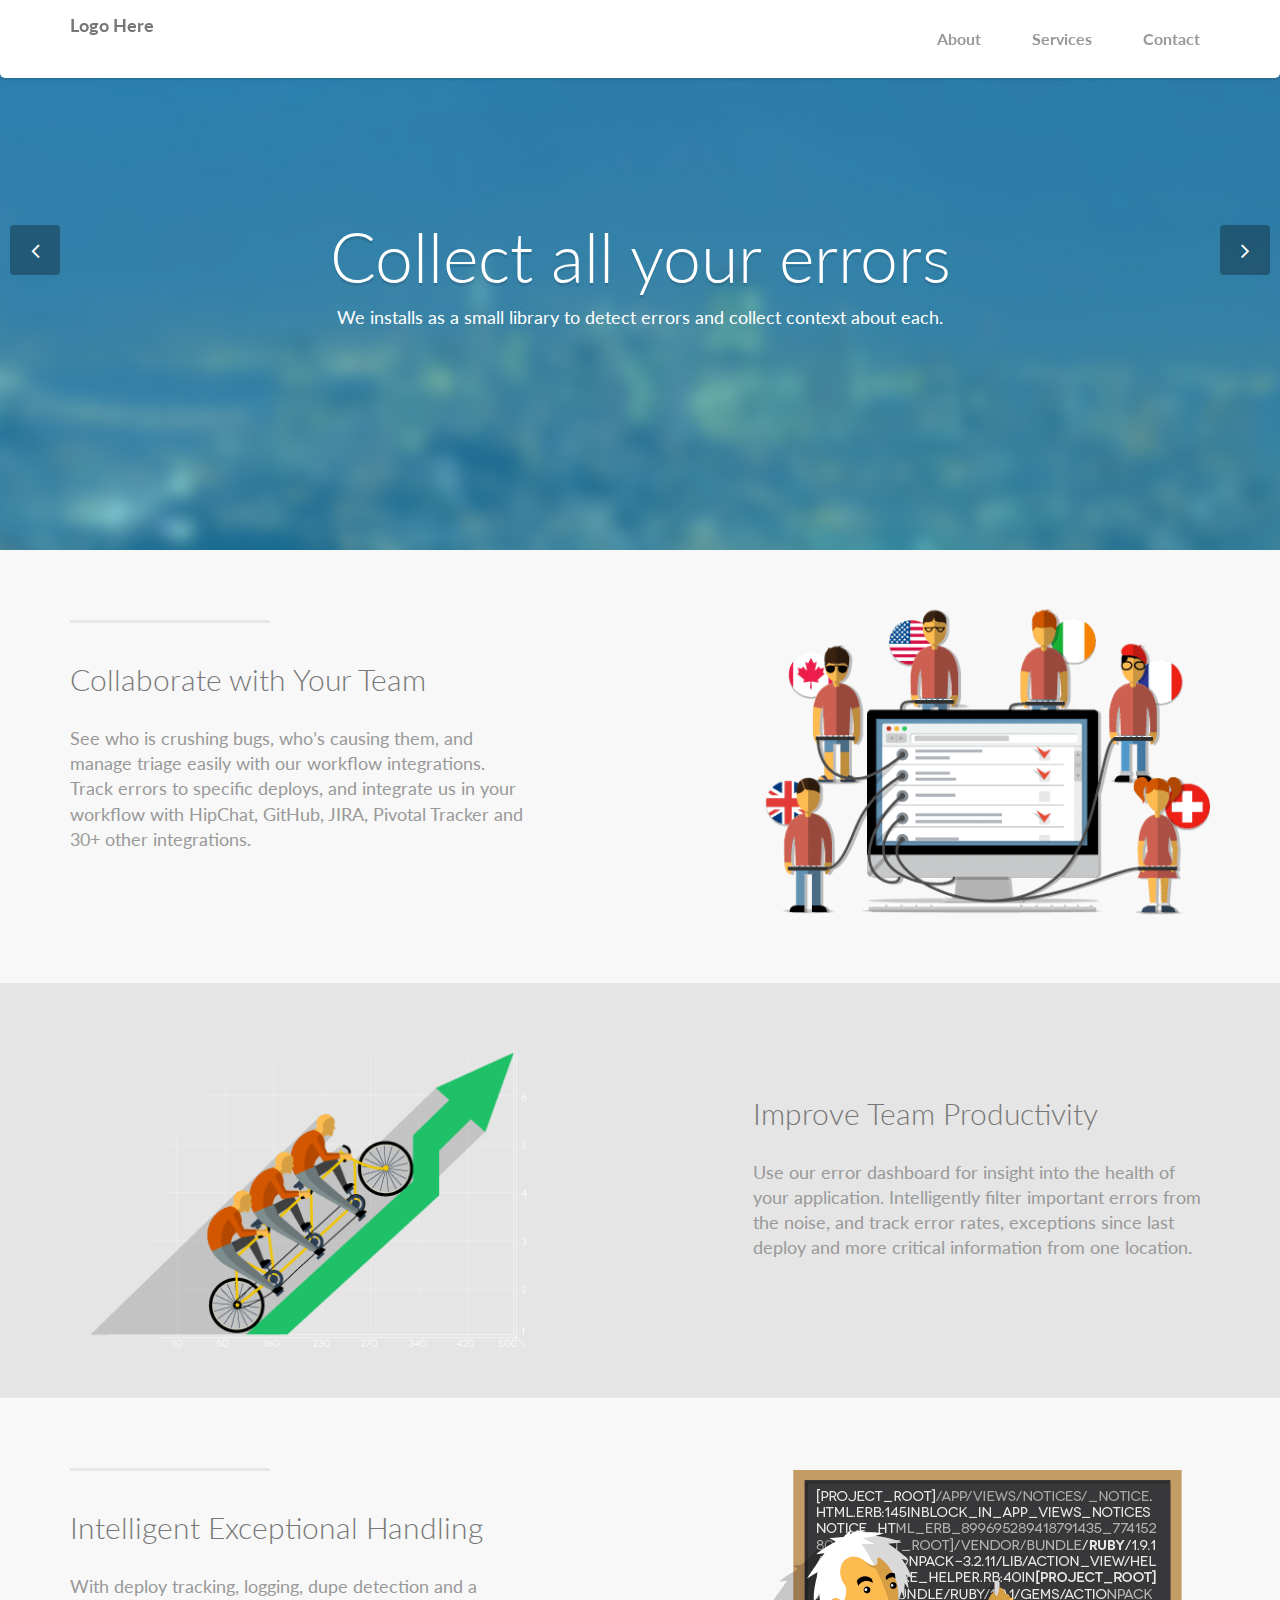
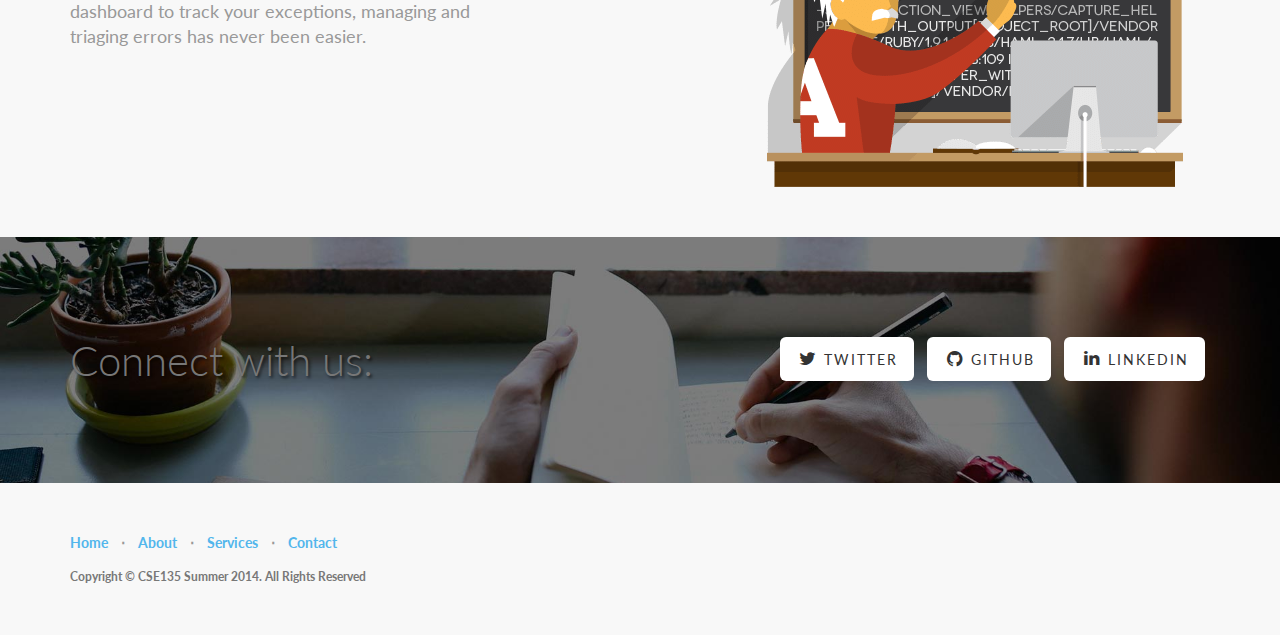
==== index.html @ 268eb530 "a" ====
<!DOCTYPE html>
<html lang="en">

<head>
    <meta charset="utf-8">
    <title>error collector</title>

    <!-- Bootstrap Core CSS -->
    <link href="css/bootstrap.min.css" rel="stylesheet">

    <!-- Custom CSS -->
    <link href="css/landing-page.css" rel="stylesheet">
    <link href="css/font-awesome.min.css" rel="stylesheet">
    <link href="css/prettyPhoto.css" rel="stylesheet">
    <link href="css/main.css" rel="stylesheet">

    <!-- Custom Fonts -->
    <link href="font-awesome-4.1.0/css/font-awesome.min.css" rel="stylesheet" type="text/css">
    <link href="http://fonts.googleapis.com/css?family=Lato:300,400,700,300italic,400italic,700italic" rel="stylesheet" type="text/css">
</head>

<body>

    <!-- Navigation -->
    <nav class="navbar navbar-default navbar-fixed-top" role="navigation">
        <div class="container">
            <!-- Brand and toggle get grouped for better mobile display -->
            <div class="navbar-header">
                <button type="button" class="navbar-toggle" data-toggle="collapse" data-target="#bs-example-navbar-collapse-1">
                    <span class="sr-only">Toggle navigation</span>
                    <span class="icon-bar"></span>
                    <span class="icon-bar"></span>
                    <span class="icon-bar"></span>
                </button>
                <a class="navbar-brand" href="#">Logo Here</a>
            </div>
            <!-- Collect the nav links, forms, and other content for toggling -->
            <div class="collapse navbar-collapse" id="bs-example-navbar-collapse-1">
                <ul class="nav navbar-nav navbar-right">
                    <li>
                        <a href="#">About</a>
                    </li>
                    <li>
                        <a href="#">Services</a>
                    </li>
                    <li>
                        <a href="#">Contact</a>
                    </li>
                </ul>
            </div>
            <!-- /.navbar-collapse -->
        </div>
        <!-- /.container -->
    </nav>

    <!-- Header -->
    <section id="main-slider" class="carousel" style="background: url(img/slider-bg.jpg)">
        <div class="carousel-inner">
            <div class="item active">
                <div class="container">
                    <div class="carousel-content">
                        <h1>Collect all your errors</h1>
                        <p class="lead">We installs as a small library to detect errors and collect context about each.</p>
                    </div>
                </div>
            </div><!--/.item-->
            <div class="item">
                <div class="container">
                    <div class="carousel-content">
                        <h1>Surface the top issues</h1>
                        <p class="lead">Get alerts only when they matter. See everything in one place on the dashboard.</p>
                    </div>
                </div>
            </div><!--/.item-->
            <div class="item">
                <div class="container">
                    <div class="carousel-content">
                        <h1>Find, fix, and resolve</h1>
                        <p class="lead">Use our forensics tools to understand, reproduce, and fix. Get notified if it happens again.</p>
                    </div>
                </div>
            </div><!--/.item-->
        </div><!--/.carousel-inner-->
        <a class="prev" href="#main-slider" data-slide="prev"><i class="icon-angle-left"></i></a>
        <a class="next" href="#main-slider" data-slide="next"><i class="icon-angle-right"></i></a>
    </section><!--/#main-slider-->

    <!-- Page Content -->

    <div class="content-section-a">

        <div class="container">

            <div class="row">
                <div class="col-lg-5 col-sm-6">
                    <hr class="section-heading-spacer">
                    <div class="clearfix"></div>
                    <h2 class="section-heading">Collaborate with Your Team</h2>
                    <p class="lead">See who is crushing bugs, who’s causing them, and manage triage easily with our workflow integrations. Track errors to specific deploys, and integrate us in your workflow with HipChat, GitHub, JIRA, Pivotal Tracker and 30+ other integrations.</p>
                </div>
                <div class="col-lg-5 col-lg-offset-2 col-sm-6">
                    <img class="img-responsive" src="img/connected-people-9387eb76d995370b8127bc2f7aa08e6f.png" alt="error collector">
                </div>
            </div>

        </div>
        <!-- /.container -->

    </div>
    <!-- /.content-section-a -->

    <div class="content-section-b">

        <div class="container">

            <div class="row">
                <div class="col-lg-5 col-lg-offset-1 col-sm-push-6  col-sm-6">
                    <hr class="section-heading-spacer">
                    <div class="clearfix"></div>
                    <h2 class="section-heading">Improve Team Productivity</h2>
                    <p class="lead">Use our error dashboard for insight into the health of your application. Intelligently filter important errors from the noise, and track error rates, exceptions since last deploy and more critical information from one location.</p>
                </div>
                <div class="col-lg-5 col-sm-pull-6  col-sm-6">
                    <img class="img-responsive" src="img/bike-up-7c6c539a238411a8eb882468b12aac49 3.png" alt="Surface issues">
                </div>
            </div>

        </div>
        <!-- /.container -->

    </div>
    <!-- /.content-section-b -->

    <div class="content-section-a">

        <div class="container">

            <div class="row">
                <div class="col-lg-5 col-sm-6">
                    <hr class="section-heading-spacer">
                    <div class="clearfix"></div>
                    <h2 class="section-heading">Intelligent Exceptional Handling</h2>
                    <p class="lead">With deploy tracking, logging, dupe detection and a dashboard to track your exceptions, managing and triaging errors has never been easier.</p>
                </div>
                <div class="col-lg-5 col-lg-offset-2 col-sm-6">
                    <img class="img-responsive" src="img/einstein-ed625c6b5b2e2f66c95aef228a678f18.png" alt="">
                </div>
            </div>

        </div>
        <!-- /.container -->

    </div>
    <!-- /.content-section-a -->

    <div class="banner">

        <div class="container">

            <div class="row">
                <div class="col-lg-6">
                    <h2>Connect with us:</h2>
                </div>
                <div class="col-lg-6">
                    <ul class="list-inline banner-social-buttons">
                        <li>
                            <a href="#" class="btn btn-default btn-lg"><i class="fa fa-twitter fa-fw"></i> <span class="network-name">Twitter</span></a>
                        </li>
                        <li>
                            <a href="#" class="btn btn-default btn-lg"><i class="fa fa-github fa-fw"></i> <span class="network-name">Github</span></a>
                        </li>
                        <li>
                            <a href="#" class="btn btn-default btn-lg"><i class="fa fa-linkedin fa-fw"></i> <span class="network-name">Linkedin</span></a>
                        </li>
                    </ul>
                </div>
            </div>

        </div>
        <!-- /.container -->

    </div>
    <!-- /.banner -->

    <!-- Footer -->
    <footer>
        <div class="container">
            <div class="row">
                <div class="col-lg-12">
                    <ul class="list-inline">
                        <li>
                            <a href="#home">Home</a>
                        </li>
                        <li class="footer-menu-divider">&sdot;</li>
                        <li>
                            <a href="#about">About</a>
                        </li>
                        <li class="footer-menu-divider">&sdot;</li>
                        <li>
                            <a href="#services">Services</a>
                        </li>
                        <li class="footer-menu-divider">&sdot;</li>
                        <li>
                            <a href="#contact">Contact</a>
                        </li>
                    </ul>
                    <p class="copyright text-muted small">Copyright &copy; CSE135 Summer 2014. All Rights Reserved</p>
                </div>
            </div>
        </div>
    </footer>

    <!-- jQuery Version 1.11.0 -->
    <script src="js/jquery-1.11.0.js"></script>

    <!-- Bootstrap Core JavaScript -->
    <script src="js/bootstrap.min.js"></script>

</body>

</html>
---- css/landing-page.css ----
/*!
 * Start Bootstrap - Landing Page Bootstrap Theme (http://startbootstrap.com)
 * Code licensed under the Apache License v2.0.
 * For details, see http://www.apache.org/licenses/LICENSE-2.0.
 */

body,
html {
    width: 100%;
    height: 100%;
}

body,
h1,
h2,
h3,
h4,
h5,
h6 {
    font-family: "Lato","Helvetica Neue",Helvetica,Arial,sans-serif;
    font-weight: 700;
}

.lead {
    font-size: 18px;
    font-weight: 400;
}

.intro-header {
    padding-top: 50px; /* If you're making other pages, make sure there is 50px of padding to make sure the navbar doesn't overlap content! */
    padding-bottom: 50px;
    text-align: center;
    color: #f8f8f8;
    background: url(../img/slider-bg.jpg) no-repeat center center;
    background-size: cover;
}

.intro-message {
    position: relative;
    padding-top: 20%;
    padding-bottom: 20%;
}

.intro-message > h1 {
    margin: 0;
    text-shadow: 2px 2px 3px rgba(0,0,0,0.6);
    font-size: 5em;
}

.intro-divider {
    width: 400px;
    border-top: 1px solid #f8f8f8;
    border-bottom: 1px solid rgba(0,0,0,0.2);
}

.intro-message > h3 {
    text-shadow: 2px 2px 3px rgba(0,0,0,0.6);
}

@media(max-width:767px) {
    .intro-message {
        padding-bottom: 15%;
    }

    .intro-message > h1 {
        font-size: 3em;
    }

    ul.intro-social-buttons > li {
        display: block;
        margin-bottom: 20px;
        padding: 0;
    }

    ul.intro-social-buttons > li:last-child {
        margin-bottom: 0;
    }

    .intro-divider {
        width: 100%;
    }
}

.network-name {
    text-transform: uppercase;
    font-size: 14px;
    font-weight: 400;
    letter-spacing: 2px;
}

.content-section-a {
    padding: 50px 0;
    background-color: #f8f8f8;
}

.content-section-b {
    padding: 50px 0;
    border-top: 1px solid #e7e7e7;
    border-bottom: 1px solid #e7e7e7;
}

.section-heading {
    margin-bottom: 30px;
}

.section-heading-spacer {
    float: left;
    width: 200px;
    border-top: 3px solid #e7e7e7;
}

.banner {
    padding: 100px 0;
    color: #f8f8f8;
    background: url(../img/banner-bg.jpg) no-repeat center center;
    background-size: cover;
}

.banner h2 {
    margin: 0;
    text-shadow: 2px 2px 3px rgba(0,0,0,0.6);
    font-size: 3em;
}

.banner ul {
    margin-bottom: 0;
}

.banner-social-buttons {
    float: right;
    margin-top: 0;
}

@media(max-width:1199px) {
    ul.banner-social-buttons {
        float: left;
        margin-top: 15px;
    }
}

@media(max-width:767px) {
    .banner h2 {
        margin: 0;
        text-shadow: 2px 2px 3px rgba(0,0,0,0.6);
        font-size: 3em;
    }

    ul.banner-social-buttons > li {
        display: block;
        margin-bottom: 20px;
        padding: 0;
    }

    ul.banner-social-buttons > li:last-child {
        margin-bottom: 0;
    }
}

footer {
    padding: 50px 0;
    background-color: #f8f8f8;
}

p.copyright {
    margin: 15px 0 0;
}
---- css/prettyPhoto.css ----
div.pp_default .pp_top,div.pp_default .pp_top .pp_middle,div.pp_default .pp_top .pp_left,div.pp_default .pp_top .pp_right,div.pp_default .pp_bottom,div.pp_default .pp_bottom .pp_left,div.pp_default .pp_bottom .pp_middle,div.pp_default .pp_bottom .pp_right{height:13px}
div.pp_default .pp_top .pp_left{background:url(../images/prettyPhoto/default/sprite.png) -78px -93px no-repeat}
div.pp_default .pp_top .pp_middle{background:url(../images/prettyPhoto/default/sprite_x.png) top left repeat-x}
div.pp_default .pp_top .pp_right{background:url(../images/prettyPhoto/default/sprite.png) -112px -93px no-repeat}
div.pp_default .pp_content .ppt{color:#f8f8f8}
div.pp_default .pp_content_container .pp_left{background:url(../images/prettyPhoto/default/sprite_y.png) -7px 0 repeat-y;padding-left:13px}
div.pp_default .pp_content_container .pp_right{background:url(../images/prettyPhoto/default/sprite_y.png) top right repeat-y;padding-right:13px}
div.pp_default .pp_next:hover{background:url(../images/prettyPhoto/default/sprite_next.png) center right no-repeat;cursor:pointer}
div.pp_default .pp_previous:hover{background:url(../images/prettyPhoto/default/sprite_prev.png) center left no-repeat;cursor:pointer}
div.pp_default .pp_expand{background:url(../images/prettyPhoto/default/sprite.png) 0 -29px no-repeat;cursor:pointer;width:28px;height:28px}
div.pp_default .pp_expand:hover{background:url(../images/prettyPhoto/default/sprite.png) 0 -56px no-repeat;cursor:pointer}
div.pp_default .pp_contract{background:url(../images/prettyPhoto/default/sprite.png) 0 -84px no-repeat;cursor:pointer;width:28px;height:28px}
div.pp_default .pp_contract:hover{background:url(../images/prettyPhoto/default/sprite.png) 0 -113px no-repeat;cursor:pointer}
div.pp_default .pp_close{width:30px;height:30px;background:url(../images/prettyPhoto/default/sprite.png) 2px 1px no-repeat;cursor:pointer}
div.pp_default .pp_gallery ul li a{background:url(../images/prettyPhoto/default/default_thumb.png) center center #f8f8f8;border:1px solid #aaa}
div.pp_default .pp_social{margin-top:7px}
div.pp_default .pp_gallery a.pp_arrow_previous,div.pp_default .pp_gallery a.pp_arrow_next{position:static;left:auto}
div.pp_default .pp_nav .pp_play,div.pp_default .pp_nav .pp_pause{background:url(../images/prettyPhoto/default/sprite.png) -51px 1px no-repeat;height:30px;width:30px}
div.pp_default .pp_nav .pp_pause{background-position:-51px -29px}
div.pp_default a.pp_arrow_previous,div.pp_default a.pp_arrow_next{background:url(../images/prettyPhoto/default/sprite.png) -31px -3px no-repeat;height:20px;width:20px;margin:4px 0 0}
div.pp_default a.pp_arrow_next{left:52px;background-position:-82px -3px}
div.pp_default .pp_content_container .pp_details{margin-top:5px}
div.pp_default .pp_nav{clear:none;height:30px;width:110px;position:relative}
div.pp_default .pp_nav .currentTextHolder{font-family:Georgia;font-style:italic;color:#999;font-size:11px;left:75px;line-height:25px;position:absolute;top:2px;margin:0;padding:0 0 0 10px}
div.pp_default .pp_close:hover,div.pp_default .pp_nav .pp_play:hover,div.pp_default .pp_nav .pp_pause:hover,div.pp_default .pp_arrow_next:hover,div.pp_default .pp_arrow_previous:hover{opacity:0.7}
div.pp_default .pp_description{font-size:11px;font-weight:700;line-height:14px;margin:5px 50px 5px 0}
div.pp_default .pp_bottom .pp_left{background:url(../images/prettyPhoto/default/sprite.png) -78px -127px no-repeat}
div.pp_default .pp_bottom .pp_middle{background:url(../images/prettyPhoto/default/sprite_x.png) bottom left repeat-x}
div.pp_default .pp_bottom .pp_right{background:url(../images/prettyPhoto/default/sprite.png) -112px -127px no-repeat}
div.pp_default .pp_loaderIcon{background:url(../images/prettyPhoto/default/loader.gif) center center no-repeat}
div.light_rounded .pp_top .pp_left{background:url(../images/prettyPhoto/light_rounded/sprite.png) -88px -53px no-repeat}
div.light_rounded .pp_top .pp_right{background:url(../images/prettyPhoto/light_rounded/sprite.png) -110px -53px no-repeat}
div.light_rounded .pp_next:hover{background:url(../images/prettyPhoto/light_rounded/btnNext.png) center right no-repeat;cursor:pointer}
div.light_rounded .pp_previous:hover{background:url(../images/prettyPhoto/light_rounded/btnPrevious.png) center left no-repeat;cursor:pointer}
div.light_rounded .pp_expand{background:url(../images/prettyPhoto/light_rounded/sprite.png) -31px -26px no-repeat;cursor:pointer}
div.light_rounded .pp_expand:hover{background:url(../images/prettyPhoto/light_rounded/sprite.png) -31px -47px no-repeat;cursor:pointer}
div.light_rounded .pp_contract{background:url(../images/prettyPhoto/light_rounded/sprite.png) 0 -26px no-repeat;cursor:pointer}
div.light_rounded .pp_contract:hover{background:url(../images/prettyPhoto/light_rounded/sprite.png) 0 -47px no-repeat;cursor:pointer}
div.light_rounded .pp_close{width:75px;height:22px;background:url(../images/prettyPhoto/light_rounded/sprite.png) -1px -1px no-repeat;cursor:pointer}
div.light_rounded .pp_nav .pp_play{background:url(../images/prettyPhoto/light_rounded/sprite.png) -1px -100px no-repeat;height:15px;width:14px}
div.light_rounded .pp_nav .pp_pause{background:url(../images/prettyPhoto/light_rounded/sprite.png) -24px -100px no-repeat;height:15px;width:14px}
div.light_rounded .pp_arrow_previous{background:url(../images/prettyPhoto/light_rounded/sprite.png) 0 -71px no-repeat}
div.light_rounded .pp_arrow_next{background:url(../images/prettyPhoto/light_rounded/sprite.png) -22px -71px no-repeat}
div.light_rounded .pp_bottom .pp_left{background:url(../images/prettyPhoto/light_rounded/sprite.png) -88px -80px no-repeat}
div.light_rounded .pp_bottom .pp_right{background:url(../images/prettyPhoto/light_rounded/sprite.png) -110px -80px no-repeat}
div.dark_rounded .pp_top .pp_left{background:url(../images/prettyPhoto/dark_rounded/sprite.png) -88px -53px no-repeat}
div.dark_rounded .pp_top .pp_right{background:url(../images/prettyPhoto/dark_rounded/sprite.png) -110px -53px no-repeat}
div.dark_rounded .pp_content_container .pp_left{background:url(../images/prettyPhoto/dark_rounded/contentPattern.png) top left repeat-y}
div.dark_rounded .pp_content_container .pp_right{background:url(../images/prettyPhoto/dark_rounded/contentPattern.png) top right repeat-y}
div.dark_rounded .pp_next:hover{background:url(../images/prettyPhoto/dark_rounded/btnNext.png) center right no-repeat;cursor:pointer}
div.dark_rounded .pp_previous:hover{background:url(../images/prettyPhoto/dark_rounded/btnPrevious.png) center left no-repeat;cursor:pointer}
div.dark_rounded .pp_expand{background:url(../images/prettyPhoto/dark_rounded/sprite.png) -31px -26px no-repeat;cursor:pointer}
div.dark_rounded .pp_expand:hover{background:url(../images/prettyPhoto/dark_rounded/sprite.png) -31px -47px no-repeat;cursor:pointer}
div.dark_rounded .pp_contract{background:url(../images/prettyPhoto/dark_rounded/sprite.png) 0 -26px no-repeat;cursor:pointer}
div.dark_rounded .pp_contract:hover{background:url(../images/prettyPhoto/dark_rounded/sprite.png) 0 -47px no-repeat;cursor:pointer}
div.dark_rounded .pp_close{width:75px;height:22px;background:url(../images/prettyPhoto/dark_rounded/sprite.png) -1px -1px no-repeat;cursor:pointer}
div.dark_rounded .pp_description{margin-right:85px;color:#fff}
div.dark_rounded .pp_nav .pp_play{background:url(../images/prettyPhoto/dark_rounded/sprite.png) -1px -100px no-repeat;height:15px;width:14px}
div.dark_rounded .pp_nav .pp_pause{background:url(../images/prettyPhoto/dark_rounded/sprite.png) -24px -100px no-repeat;height:15px;width:14px}
div.dark_rounded .pp_arrow_previous{background:url(../images/prettyPhoto/dark_rounded/sprite.png) 0 -71px no-repeat}
div.dark_rounded .pp_arrow_next{background:url(../images/prettyPhoto/dark_rounded/sprite.png) -22px -71px no-repeat}
div.dark_rounded .pp_bottom .pp_left{background:url(../images/prettyPhoto/dark_rounded/sprite.png) -88px -80px no-repeat}
div.dark_rounded .pp_bottom .pp_right{background:url(../images/prettyPhoto/dark_rounded/sprite.png) -110px -80px no-repeat}
div.dark_rounded .pp_loaderIcon{background:url(../images/prettyPhoto/dark_rounded/loader.gif) center center no-repeat}
div.dark_square .pp_left,div.dark_square .pp_middle,div.dark_square .pp_right,div.dark_square .pp_content{background:#000}
div.dark_square .pp_description{color:#fff;margin:0 85px 0 0}
div.dark_square .pp_loaderIcon{background:url(../images/prettyPhoto/dark_square/loader.gif) center center no-repeat}
div.dark_square .pp_expand{background:url(../images/prettyPhoto/dark_square/sprite.png) -31px -26px no-repeat;cursor:pointer}
div.dark_square .pp_expand:hover{background:url(../images/prettyPhoto/dark_square/sprite.png) -31px -47px no-repeat;cursor:pointer}
div.dark_square .pp_contract{background:url(../images/prettyPhoto/dark_square/sprite.png) 0 -26px no-repeat;cursor:pointer}
div.dark_square .pp_contract:hover{background:url(../images/prettyPhoto/dark_square/sprite.png) 0 -47px no-repeat;cursor:pointer}
div.dark_square .pp_close{width:75px;height:22px;background:url(../images/prettyPhoto/dark_square/sprite.png) -1px -1px no-repeat;cursor:pointer}
div.dark_square .pp_nav{clear:none}
div.dark_square .pp_nav .pp_play{background:url(../images/prettyPhoto/dark_square/sprite.png) -1px -100px no-repeat;height:15px;width:14px}
div.dark_square .pp_nav .pp_pause{background:url(../images/prettyPhoto/dark_square/sprite.png) -24px -100px no-repeat;height:15px;width:14px}
div.dark_square .pp_arrow_previous{background:url(../images/prettyPhoto/dark_square/sprite.png) 0 -71px no-repeat}
div.dark_square .pp_arrow_next{background:url(../images/prettyPhoto/dark_square/sprite.png) -22px -71px no-repeat}
div.dark_square .pp_next:hover{background:url(../images/prettyPhoto/dark_square/btnNext.png) center right no-repeat;cursor:pointer}
div.dark_square .pp_previous:hover{background:url(../images/prettyPhoto/dark_square/btnPrevious.png) center left no-repeat;cursor:pointer}
div.light_square .pp_expand{background:url(../images/prettyPhoto/light_square/sprite.png) -31px -26px no-repeat;cursor:pointer}
div.light_square .pp_expand:hover{background:url(../images/prettyPhoto/light_square/sprite.png) -31px -47px no-repeat;cursor:pointer}
div.light_square .pp_contract{background:url(../images/prettyPhoto/light_square/sprite.png) 0 -26px no-repeat;cursor:pointer}
div.light_square .pp_contract:hover{background:url(../images/prettyPhoto/light_square/sprite.png) 0 -47px no-repeat;cursor:pointer}
div.light_square .pp_close{width:75px;height:22px;background:url(../images/prettyPhoto/light_square/sprite.png) -1px -1px no-repeat;cursor:pointer}
div.light_square .pp_nav .pp_play{background:url(../images/prettyPhoto/light_square/sprite.png) -1px -100px no-repeat;height:15px;width:14px}
div.light_square .pp_nav .pp_pause{background:url(../images/prettyPhoto/light_square/sprite.png) -24px -100px no-repeat;height:15px;width:14px}
div.light_square .pp_arrow_previous{background:url(../images/prettyPhoto/light_square/sprite.png) 0 -71px no-repeat}
div.light_square .pp_arrow_next{background:url(../images/prettyPhoto/light_square/sprite.png) -22px -71px no-repeat}
div.light_square .pp_next:hover{background:url(../images/prettyPhoto/light_square/btnNext.png) center right no-repeat;cursor:pointer}
div.light_square .pp_previous:hover{background:url(../images/prettyPhoto/light_square/btnPrevious.png) center left no-repeat;cursor:pointer}
div.facebook .pp_top .pp_left{background:url(../images/prettyPhoto/facebook/sprite.png) -88px -53px no-repeat}
div.facebook .pp_top .pp_middle{background:url(../images/prettyPhoto/facebook/contentPatternTop.png) top left repeat-x}
div.facebook .pp_top .pp_right{background:url(../images/prettyPhoto/facebook/sprite.png) -110px -53px no-repeat}
div.facebook .pp_content_container .pp_left{background:url(../images/prettyPhoto/facebook/contentPatternLeft.png) top left repeat-y}
div.facebook .pp_content_container .pp_right{background:url(../images/prettyPhoto/facebook/contentPatternRight.png) top right repeat-y}
div.facebook .pp_expand{background:url(../images/prettyPhoto/facebook/sprite.png) -31px -26px no-repeat;cursor:pointer}
div.facebook .pp_expand:hover{background:url(../images/prettyPhoto/facebook/sprite.png) -31px -47px no-repeat;cursor:pointer}
div.facebook .pp_contract{background:url(../images/prettyPhoto/facebook/sprite.png) 0 -26px no-repeat;cursor:pointer}
div.facebook .pp_contract:hover{background:url(../images/prettyPhoto/facebook/sprite.png) 0 -47px no-repeat;cursor:pointer}
div.facebook .pp_close{width:22px;height:22px;background:url(../images/prettyPhoto/facebook/sprite.png) -1px -1px no-repeat;cursor:pointer}
div.facebook .pp_description{margin:0 37px 0 0}
div.facebook .pp_loaderIcon{background:url(../images/prettyPhoto/facebook/loader.gif) center center no-repeat}
div.facebook .pp_arrow_previous{background:url(../images/prettyPhoto/facebook/sprite.png) 0 -71px no-repeat;height:22px;margin-top:0;width:22px}
div.facebook .pp_arrow_previous.disabled{background-position:0 -96px;cursor:default}
div.facebook .pp_arrow_next{background:url(../images/prettyPhoto/facebook/sprite.png) -32px -71px no-repeat;height:22px;margin-top:0;width:22px}
div.facebook .pp_arrow_next.disabled{background-position:-32px -96px;cursor:default}
div.facebook .pp_nav{margin-top:0}
div.facebook .pp_nav p{font-size:15px;padding:0 3px 0 4px}
div.facebook .pp_nav .pp_play{background:url(../images/prettyPhoto/facebook/sprite.png) -1px -123px no-repeat;height:22px;width:22px}
div.facebook .pp_nav .pp_pause{background:url(../images/prettyPhoto/facebook/sprite.png) -32px -123px no-repeat;height:22px;width:22px}
div.facebook .pp_next:hover{background:url(../images/prettyPhoto/facebook/btnNext.png) center right no-repeat;cursor:pointer}
div.facebook .pp_previous:hover{background:url(../images/prettyPhoto/facebook/btnPrevious.png) center left no-repeat;cursor:pointer}
div.facebook .pp_bottom .pp_left{background:url(../images/prettyPhoto/facebook/sprite.png) -88px -80px no-repeat}
div.facebook .pp_bottom .pp_middle{background:url(../images/prettyPhoto/facebook/contentPatternBottom.png) top left repeat-x}
div.facebook .pp_bottom .pp_right{background:url(../images/prettyPhoto/facebook/sprite.png) -110px -80px no-repeat}
div.pp_pic_holder a:focus{outline:none}
div.pp_overlay{background:#000;display:none;left:0;position:absolute;top:0;width:100%;z-index:9500}
div.pp_pic_holder{display:none;position:absolute;width:100px;z-index:10000}
.pp_content{height:40px;min-width:40px}
* html .pp_content{width:40px}
.pp_content_container{position:relative;text-align:left;width:100%}
.pp_content_container .pp_left{padding-left:20px}
.pp_content_container .pp_right{padding-right:20px}
.pp_content_container .pp_details{float:left;margin:10px 0 2px}
.pp_description{display:none;margin:0}
.pp_social{float:left;margin:0}
.pp_social .facebook{float:left;margin-left:5px;width:55px;overflow:hidden}
.pp_social .twitter{float:left}
.pp_nav{clear:right;float:left;margin:3px 10px 0 0}
.pp_nav p{float:left;white-space:nowrap;margin:2px 4px}
.pp_nav .pp_play,.pp_nav .pp_pause{float:left;margin-right:4px;text-indent:-10000px}
a.pp_arrow_previous,a.pp_arrow_next{display:block;float:left;height:15px;margin-top:3px;overflow:hidden;text-indent:-10000px;width:14px}
.pp_hoverContainer{position:absolute;top:0;width:100%;z-index:2000}
.pp_gallery{display:none;left:50%;margin-top:-50px;position:absolute;z-index:10000}
.pp_gallery div{float:left;overflow:hidden;position:relative}
.pp_gallery ul{float:left;height:35px;position:relative;white-space:nowrap;margin:0 0 0 5px;padding:0}
.pp_gallery ul a{border:1px rgba(0,0,0,0.5) solid;display:block;float:left;height:33px;overflow:hidden}
.pp_gallery ul a img{border:0}
.pp_gallery li{display:block;float:left;margin:0 5px 0 0;padding:0}
.pp_gallery li.default a{background:url(../images/prettyPhoto/facebook/default_thumbnail.gif) 0 0 no-repeat;display:block;height:33px;width:50px}
.pp_gallery .pp_arrow_previous,.pp_gallery .pp_arrow_next{margin-top:7px!important}
a.pp_next{background:url(../images/prettyPhoto/light_rounded/btnNext.png) 10000px 10000px no-repeat;display:block;float:right;height:100%;text-indent:-10000px;width:49%}
a.pp_previous{background:url(../images/prettyPhoto/light_rounded/btnNext.png) 10000px 10000px no-repeat;display:block;float:left;height:100%;text-indent:-10000px;width:49%}
a.pp_expand,a.pp_contract{cursor:pointer;display:none;height:20px;position:absolute;right:30px;text-indent:-10000px;top:10px;width:20px;z-index:20000}
a.pp_close{position:absolute;right:0;top:0;display:block;line-height:22px;text-indent:-10000px}
.pp_loaderIcon{display:block;height:24px;left:50%;position:absolute;top:50%;width:24px;margin:-12px 0 0 -12px}
#pp_full_res{line-height:1!important}
#pp_full_res .pp_inline{text-align:left}
#pp_full_res .pp_inline p{margin:0 0 15px}
div.ppt{color:#fff;display:none;font-size:17px;z-index:9999;margin:0 0 5px 15px}
div.pp_default .pp_content,div.light_rounded .pp_content{background-color:#fff}
div.pp_default #pp_full_res .pp_inline,div.light_rounded .pp_content .ppt,div.light_rounded #pp_full_res .pp_inline,div.light_square .pp_content .ppt,div.light_square #pp_full_res .pp_inline,div.facebook .pp_content .ppt,div.facebook #pp_full_res .pp_inline{color:#000}
div.pp_default .pp_gallery ul li a:hover,div.pp_default .pp_gallery ul li.selected a,.pp_gallery ul a:hover,.pp_gallery li.selected a{border-color:#fff}
div.pp_default .pp_details,div.light_rounded .pp_details,div.dark_rounded .pp_details,div.dark_square .pp_details,div.light_square .pp_details,div.facebook .pp_details{position:relative}
div.light_rounded .pp_top .pp_middle,div.light_rounded .pp_content_container .pp_left,div.light_rounded .pp_content_container .pp_right,div.light_rounded .pp_bottom .pp_middle,div.light_square .pp_left,div.light_square .pp_middle,div.light_square .pp_right,div.light_square .pp_content,div.facebook .pp_content{background:#fff}
div.light_rounded .pp_description,div.light_square .pp_description{margin-right:85px}
div.light_rounded .pp_gallery a.pp_arrow_previous,div.light_rounded .pp_gallery a.pp_arrow_next,div.dark_rounded .pp_gallery a.pp_arrow_previous,div.dark_rounded .pp_gallery a.pp_arrow_next,div.dark_square .pp_gallery a.pp_arrow_previous,div.dark_square .pp_gallery a.pp_arrow_next,div.light_square .pp_gallery a.pp_arrow_previous,div.light_square .pp_gallery a.pp_arrow_next{margin-top:12px!important}
div.light_rounded .pp_arrow_previous.disabled,div.dark_rounded .pp_arrow_previous.disabled,div.dark_square .pp_arrow_previous.disabled,div.light_square .pp_arrow_previous.disabled{background-position:0 -87px;cursor:default}
div.light_rounded .pp_arrow_next.disabled,div.dark_rounded .pp_arrow_next.disabled,div.dark_square .pp_arrow_next.disabled,div.light_square .pp_arrow_next.disabled{background-position:-22px -87px;cursor:default}
div.light_rounded .pp_loaderIcon,div.light_square .pp_loaderIcon{background:url(../images/prettyPhoto/light_rounded/loader.gif) center center no-repeat}
div.dark_rounded .pp_top .pp_middle,div.dark_rounded .pp_content,div.dark_rounded .pp_bottom .pp_middle{background:url(../images/prettyPhoto/dark_rounded/contentPattern.png) top left repeat}
div.dark_rounded .currentTextHolder,div.dark_square .currentTextHolder{color:#c4c4c4}
div.dark_rounded #pp_full_res .pp_inline,div.dark_square #pp_full_res .pp_inline{color:#fff}
.pp_top,.pp_bottom{height:20px;position:relative}
* html .pp_top,* html .pp_bottom{padding:0 20px}
.pp_top .pp_left,.pp_bottom .pp_left{height:20px;left:0;position:absolute;width:20px}
.pp_top .pp_middle,.pp_bottom .pp_middle{height:20px;left:20px;position:absolute;right:20px}
* html .pp_top .pp_middle,* html .pp_bottom .pp_middle{left:0;position:static}
.pp_top .pp_right,.pp_bottom .pp_right{height:20px;left:auto;position:absolute;right:0;top:0;width:20px}
.pp_fade,.pp_gallery li.default a img{display:none}
---- css/main.css ----
@import url(http://fonts.googleapis.com/css?family=Open+Sans:400,300,700);
body {
  background: #e5e5e5;
  color: #999;
}
h1,
h2,
h3,
h4,
h5,
h6 {
  color: #777;
  font-weight: 300;
}
a {
  color: #52b6ec;
  -webkit-transition: 300ms;
  -moz-transition: 300ms;
  -o-transition: 300ms;
  transition: 300ms;
}
.btn {
  font-weight: 300;
  border: 0;
}
.btn.btn-primary {
  background-color: #52b6ec;
}
.btn.btn-primary:hover,
.btn.btn-primary.active {
  background-color: #1586c3;
  -webkit-box-shadow: none;
  -moz-box-shadow: none;
  box-shadow: none;
}
a:hover,
a:focus {
  color: #80c9f1;
  text-decoration: none;
  outline: none;
}
#header {
  position: fixed;
  top: 0;
  left: 0;
  width: 100%;
  height: 80px;
  z-index: 99999;
}
#main-slider {
  background-image: url(../images/slider-bg.jpg);
  background-attachment: fixed;
  background-size: cover;
  background-position: 50% 50%;
  background-repeat: no-repeat;
  padding: 200px 0;
  color: #fff;
}
#main-slider .item {
  -moz-transition: opacity ease-in-out 500ms;
  -o-transition: opacity ease-in-out 500ms;
  -webkit-transition: opacity ease-in-out 500ms;
  transition: opacity ease-in-out 500ms;
  left: 0 !important;
  opacity: 0;
  top: 0;
  position: absolute;
  width: 100%;
  display: block !important;
  z-index: 1;
  text-align: center;
}
#main-slider .item:first-child {
  top: auto;
  position: relative;
}
#main-slider .item.active {
  opacity: 1;
  -moz-transition: opacity ease-in-out 500ms;
  -o-transition: opacity ease-in-out 500ms;
  -webkit-transition: opacity ease-in-out 500ms;
  transition: opacity ease-in-out 500ms;
  z-index: 2;
}
#main-slider .item.active h1 {
  -webkit-animation: scaleUp 400ms;
  -moz-animation: scaleUp 400ms;
  -o-animation: scaleUp 400ms;
  -ms-animation: scaleUp 400ms;
  animation: scaleUp 400ms;
}
#main-slider .prev,
#main-slider .next {
  position: absolute;
  top: 50%;
  background-color: rgba(0, 0, 0, 0.3);
  color: #fff;
  display: inline-block;
  margin-top: -50px;
  font-size: 24px;
  height: 50px;
  width: 50px;
  line-height: 50px;
  text-align: center;
  border-radius: 4px;
  z-index: 5;
}
#main-slider .prev:hover,
#main-slider .next:hover {
  background-color: rgba(0, 0, 0, 0.5);
}
#main-slider .prev {
  left: 10px;
}
#main-slider .next {
  right: 10px;
}
#main-slider h1 {
  font-size: 68px;
  text-shadow: 0 3px rgba(0, 0, 0, 0.1);
  color: #fff;
}
#contact .box {
  background-color: #222;
  color: #999;
}
#contact .box h1,
#contact .box h2,
#contact .box h3 {
  color: #fff;
}
#contact .box a {
  color: #999;
}
#contact .box a:hover {
  color: #52b6ec;
}
#contact .box input[type="text"],
#contact .box input[type="email"],
#contact .box textarea {
  background-color: #111;
  border: 0;
  -webkit-transition: 300ms;
  -moz-transition: 300ms;
  -o-transition: 300ms;
  transition: 300ms;
}
#contact .box input[type="text"]:focus,
#contact .box input[type="email"]:focus,
#contact .box textarea:focus {
  background-color: #000;
  -webkit-box-shadow: none;
  -moz-box-shadow: none;
  box-shadow: none;
}
.box {
  padding: 50px 30px;
  background: #fff;
  border-bottom: 1px solid #e9e9e9;
  position: relative;
}
.box.first {
  margin-top: -40px;
  border-radius: 5px 5px 0 0;
}
.box.last {
  border-radius: 0 0 5px 5px;
}
.box h2 {
  padding: 10px 30px;
  display: inline-block;
  border-radius: 4px;
  position: relative;
  margin-bottom: 30px;
  font-size: 48px;
}
#portfolio .box {
  background: #f3f3f3;
}
.portfolio-items,
.portfolio-filter {
  list-style: none;
  padding: 0;
  margin: 0;
}
.portfolio-items {
  margin-right: -20px;
}
.portfolio-filter {
  margin-bottom: 50px;
  text-align: center;
}
.portfolio-filter > li {
  display: inline-block;
}
.portfolio-items > li {
  float: left;
  padding: 0;
  margin: 0;
}
.portfolio-items.col-2 > li {
  width: 50%;
}
.portfolio-items.col-3 > li {
  width: 33%;
}
.portfolio-items.col-4 > li {
  width: 25%;
}
.portfolio-items.col-5 > li {
  width: 20%;
}
.portfolio-items.col-6 > li {
  width: 16%;
}
.portfolio-item .item-inner {
  margin: 0 20px 20px 0;
  text-align: center;
  background: #fff;
  padding: 10px;
  border-bottom: 1px solid #e1e1e1;
}
.portfolio-item img {
  width: 100%;
}
.portfolio-item .portfolio-image {
  position: relative;
}
.portfolio-item h5 {
  margin: 0;
  padding: 10px 0 0 0;
  white-space: nowrap;
  text-overflow: ellipsis;
  overflow: hidden;
}
.portfolio-item .overlay {
  position: absolute;
  top: 0;
  left: 0;
  width: 100%;
  height: 100%;
  opacity: 0;
  background-color: rgba(255, 255, 255, 0.9);
  text-align: center;
  vertical-align: middle;
  -webkit-transition: opacity 300ms;
  -moz-transition: opacity 300ms;
  -o-transition: opacity 300ms;
  transition: opacity 300ms;
}
.portfolio-item .overlay .preview {
  position: relative;
  top: 50%;
  display: inline-block;
  margin-top: -20px;
}
.portfolio-item:hover .overlay {
  opacity: 1;
}
/* Start: Recommended Isotope styles */
/**** Isotope Filtering ****/
.isotope-item {
  z-index: 2;
}
.isotope-hidden.isotope-item {
  pointer-events: none;
  z-index: 1;
}
/**** Isotope CSS3 transitions ****/
.isotope,
.isotope .isotope-item {
  -webkit-transition-duration: 0.8s;
  -moz-transition-duration: 0.8s;
  -ms-transition-duration: 0.8s;
  -o-transition-duration: 0.8s;
  transition-duration: 0.8s;
}
.isotope {
  -webkit-transition-property: height, width;
  -moz-transition-property: height, width;
  -ms-transition-property: height, width;
  -o-transition-property: height, width;
  transition-property: height, width;
}
.isotope .isotope-item {
  -webkit-transition-property: -webkit-transform, opacity;
  -moz-transition-property: -moz-transform, opacity;
  -ms-transition-property: -ms-transform, opacity;
  -o-transition-property: -o-transform, opacity;
  transition-property: transform, opacity;
}
/**** disabling Isotope CSS3 transitions ****/
.isotope.no-transition,
.isotope.no-transition .isotope-item,
.isotope .isotope-item.no-transition {
  -webkit-transition-duration: 0s;
  -moz-transition-duration: 0s;
  -ms-transition-duration: 0s;
  -o-transition-duration: 0s;
  transition-duration: 0s;
}
/* End: Recommended Isotope styles */
/* disable CSS transitions for containers with infinite scrolling*/
.isotope.infinite-scrolling {
  -webkit-transition: none;
  -moz-transition: none;
  -ms-transition: none;
  -o-transition: none;
  transition: none;
}
#pricing .box {
  background-color: #f9f9f9;
}
#pricing .plan {
  background: #fff;
  list-style: none;
  margin: 0 0 20px;
  text-align: center;
  padding: 0;
  border-bottom: 1px solid #e1e1e1;
}
#pricing .plan li {
  padding: 10px 0;
  margin: 0 15px;
  border-bottom: 1px dashed #eee;
}
#pricing .plan li.plan-name {
  padding: 15px 0;
  font-size: 18px;
  font-weight: 700;
}
#pricing .plan li.plan-price {
  color: #666;
  padding: 15px 0;
  font-size: 48px;
}
#pricing .plan li.plan-action {
  margin-top: 20px;
  margin-bottom: 20px;
  border-bottom: 0;
}
#pricing .plan.featured {
  -webkit-transform: scale(1.05);
  -moz-transform: scale(1.05);
  -ms-transform: scale(1.05);
  -o-transform: scale(1.05);
  transform: scale(1.05);
}
#pricing .plan.featured .plan-price {
  color: #fff;
  background-color: #52b6ec;
  border-bottom-color: #52b6ec;
  margin: 0;
}
#services .box {
  padding-bottom: 0;
}
#services .row > div {
  margin-bottom: 50px;
}
.center {
  text-align: center;
}
#team-scroller .designation {
  margin-top: 10px;
  display: block;
}
.member {
  margin: 0 50px;
  text-align: center;
}
.carousel.scale .left-arrow,
.carousel.scale .right-arrow {
  top: 30%;
  position: absolute;
}
.carousel.scale .left-arrow {
  left: -10px;
}
.carousel.scale .right-arrow {
  right: -10px;
}
.carousel.scale .active .row > div:nth-child(1) {
  -webkit-animation: scaleUp 200ms linear 0 both;
  -moz-animation: scaleUp 200ms linear 0 both;
  -ms-animation: scaleUp 200ms linear 0 both;
  -o-animation: scaleUp 200ms linear 0 both;
  animation: scaleUp 200ms linear 0 both;
}
.carousel.scale .active .row > div:nth-child(2) {
  -webkit-animation: scaleUp 200ms linear 100ms both;
  -moz-animation: scaleUp 200ms linear 100ms both;
  -ms-animation: scaleUp 200ms linear 100ms both;
  -o-animation: scaleUp 200ms linear 100ms both;
  animation: scaleUp 200ms linear 100ms both;
}
.carousel.scale .active .row > div:nth-child(3) {
  -webkit-animation: scaleUp 200ms linear 200ms both;
  -moz-animation: scaleUp 200ms linear 200ms both;
  -ms-animation: scaleUp 200ms linear 200ms both;
  -o-animation: scaleUp 200ms linear 200ms both;
  animation: scaleUp 200ms linear 200ms both;
}
.carousel.scale .active .row > div:nth-child(4) {
  -webkit-animation: scaleUp 200ms linear 400ms both;
  -moz-animation: scaleUp 200ms linear 400ms both;
  -ms-animation: scaleUp 200ms linear 400ms both;
  -o-animation: scaleUp 200ms linear 400ms both;
  animation: scaleUp 200ms linear 400ms both;
}
.icon-social {
  border: 0;
  color: #fff;
  border-radius: 100%;
  display: inline-block !important;
  width: 36px;
  height: 36px;
  line-height: 36px;
  text-align: center;
  padding: 0;
}
.icon-social.icon-facebook {
  background: #4f7dd4;
}
.icon-social.icon-facebook:hover {
  background: #789bde;
}
.icon-social.icon-twitter {
  background: #5bceff;
}
.icon-social.icon-twitter:hover {
  background: #8eddff;
}
.icon-social.icon-linkedin {
  background: #21a6d8;
}
.icon-social.icon-linkedin:hover {
  background: #49b9e3;
}
.icon-social.icon-google-plus {
  background: #dc422b;
}
.icon-social.icon-google-plus:hover {
  background: #e36957;
}
.icon-social.icon-pinterest {
  background: #cb2027;
}
.icon-social.icon-pinterest:hover {
  background: #e03e44;
}
.icon-social.icon-youtube {
  background: #ce332d;
}
.icon-social.icon-youtube:hover {
  background: #da5954;
}
.icon-social:hover {
  color: #fff;
}
.navbar-default {
  background: #fff;
  border-radius: 0 0 5px 5px;
  border: 0;
  padding: 0;
  -webkit-box-shadow: 0 1px 3px 0 rgba(0,0,0,.2);
  -moz-box-shadow: 0 1px 3px 0 rgba(0,0,0,.2);
  box-shadow: 0 1px 3px 0 rgba(0,0,0,.2);
  overflow: hidden;
}
.navbar-default .first a {
  border-radius: 0 0 0 5px;
}
.navbar-default .navbar-brand {
  margin-right: 50px;
  margin-left: 20px;
  width: 200px;
  height: 78px;
  background: url(../images/logo.png) no-repeat 0 50%;
}
.navbar-default .navbar-nav > li {
  margin-left: 1px;
}
.navbar-default .navbar-nav > li > a {
  padding: 30px 25px;
  font-size: 16px;
  line-height: 18px;
  color: #999;
}
.navbar-default .navbar-nav > li > a > i {
  display: inline-block;
}
.navbar-default .navbar-nav > li.active > a,
.navbar-default .navbar-nav > li.active:focus > a,
.navbar-default .navbar-nav > li.active:hover > a,
.navbar-default .navbar-nav > li:hover > a,
.navbar-default .navbar-nav > li:focus > a,
.navbar-default .navbar-nav > li.active > a:focus,
.navbar-default .navbar-nav > li.active:focus > a:focus,
.navbar-default .navbar-nav > li.active:hover > a:focus,
.navbar-default .navbar-nav > li:hover > a:focus,
.navbar-default .navbar-nav > li:focus > a:focus {
  background-color: #52b6ec;
  color: #fff;
}
.icon-lg {
  font-size: 48px;
  height: 108px;
  width: 108px;
  line-height: 108px;
  color: #fff;
  margin: 10px;
  background-color: rgba(0, 0, 0, 0.4);
  text-align: center;
  display: inline-block !important;
  border-radius: 100%;
}
.icon-md {
  font-size: 24px;
  height: 68px;
  width: 68px;
  line-height: 68px;
  color: #fff;
  margin-right: 10px;
  background-color: rgba(0, 0, 0, 0.4);
  text-align: center;
  display: inline-block;
  border-radius: 100%;
  margin-bottom: 10px;
}
.icon-color1 {
  background-color: #e74c3c;
}
.icon-color2 {
  background-color: #2ecc71;
}
.icon-color3 {
  background-color: #3498db;
}
.icon-color4 {
  background-color: #8e44ad;
}
.icon-color5 {
  background-color: #1abc9c;
}
.icon-color6 {
  background-color: #2c3e50;
}
.gap {
  margin-bottom: 50px;
}
.big-gap {
  margin-bottom: 100px;
}
#footer {
  padding-top: 30px;
  padding-bottom: 30px;
  color: #999;
}
#footer a {
  color: #999;
}
#footer a:hover {
  color: #52b6ec;
}
ul.social {
  list-style: none;
  margin: 10px 0 0;
  padding: 0;
}
ul.social > li {
  margin: 0 0 20px;
}
ul.social > li > a {
  display: block;
  font-size: 18px;
}
ul.social > li > a i {
  margin-right: 10px;
}
textarea#message {
  padding: 10px 15px;
  height: 220px;
}
@keyframes scaleUp {
  0% {
    opacity: 0;
    transform: scale(0.3);
  }
  100% {
    opacity: 1;
    transform: scale(1);
  }
}
@-moz-keyframes scaleUp {
  0% {
    opacity: 0;
    -moz-transform: scale(0.3);
  }
  100% {
    opacity: 1;
    -moz-transform: scale(1);
  }
}
@-webkit-keyframes scaleUp {
  0% {
    opacity: 0;
    -webkit-transform: scale(0.3);
  }
  100% {
    opacity: 1;
    -webkit-transform: scale(1);
  }
}
@-ms-keyframes scaleUp {
  0% {
    opacity: 0;
    -ms-transform: scale(0.3);
  }
  100% {
    opacity: 1;
    -ms-transform: scale(1);
  }
}
@-o-keyframes scaleUp {
  0% {
    opacity: 0;
    -o-transform: scale(0.3);
  }
  100% {
    opacity: 1;
    -o-transform: scale(1);
  }
}
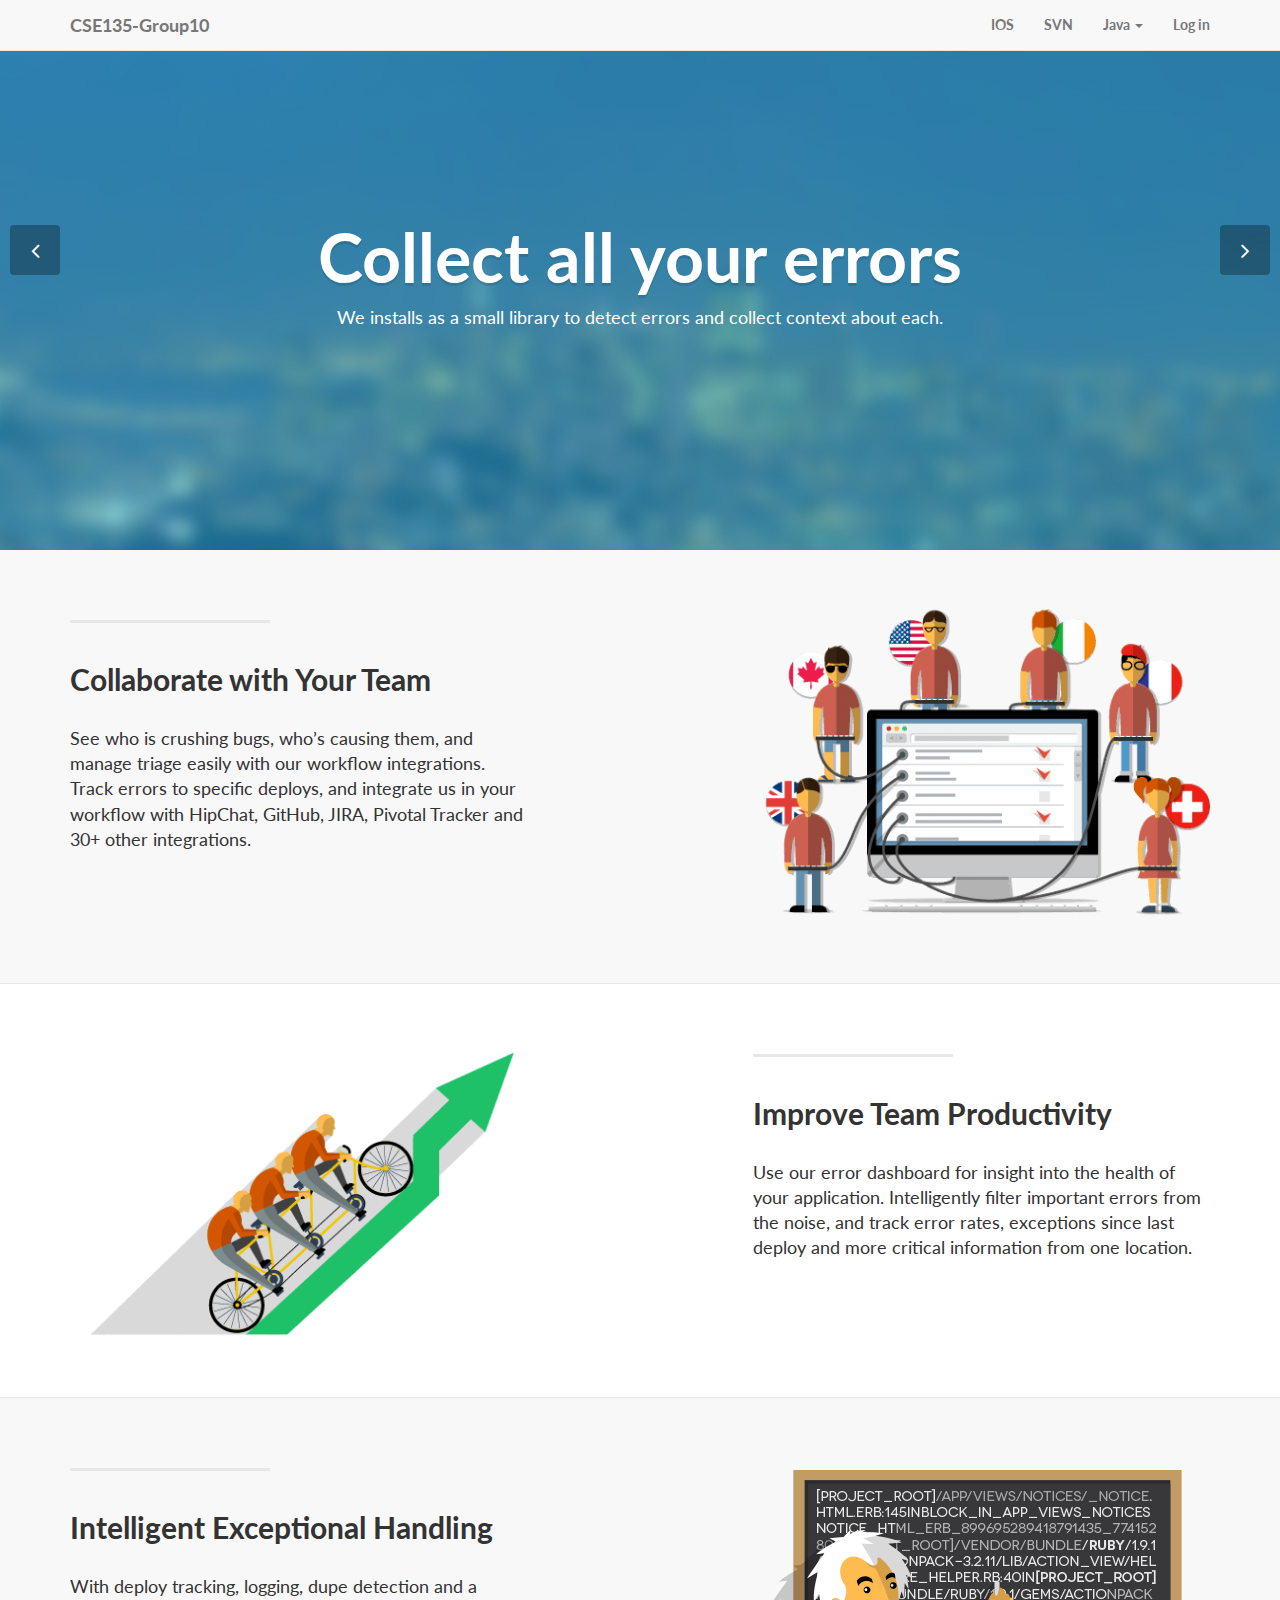
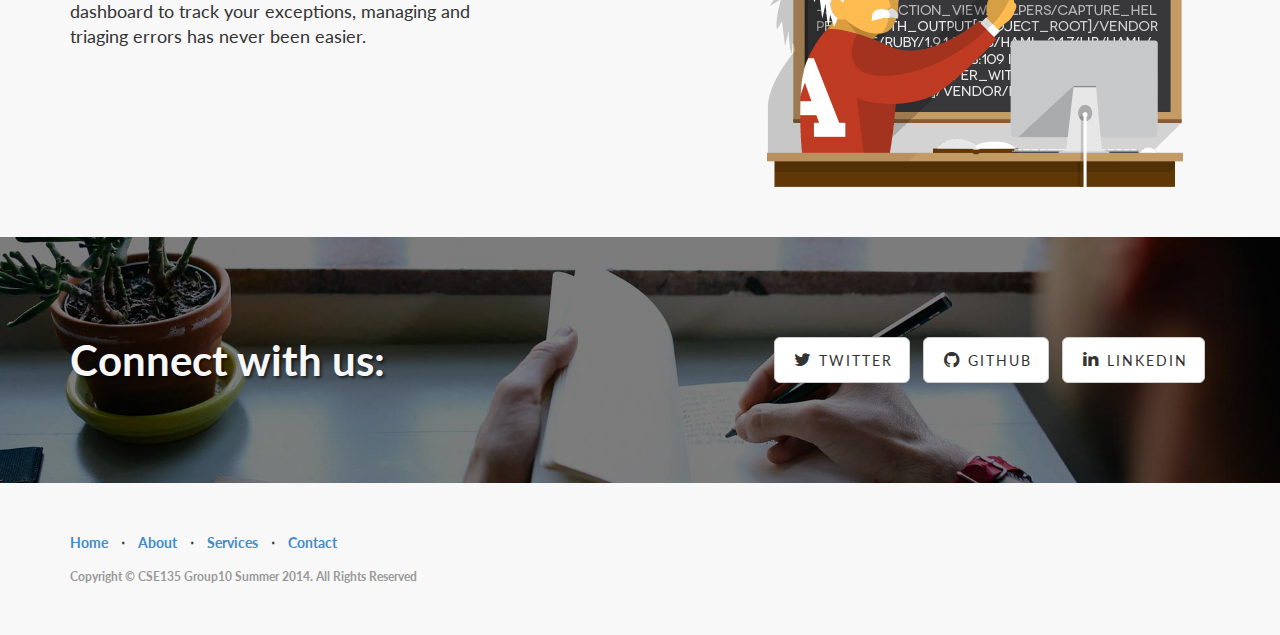
==== commit d91311c2: "all" ====
--- a/index.html
+++ b/index.html
@@ -12,7 +12,6 @@
     <link href="css/landing-page.css" rel="stylesheet">
     <link href="css/font-awesome.min.css" rel="stylesheet">
     <link href="css/prettyPhoto.css" rel="stylesheet">
-    <link href="css/main.css" rel="stylesheet">
 
     <!-- Custom Fonts -->
     <link href="font-awesome-4.1.0/css/font-awesome.min.css" rel="stylesheet" type="text/css">
@@ -32,19 +31,34 @@
                     <span class="icon-bar"></span>
                     <span class="icon-bar"></span>
                 </button>
-                <a class="navbar-brand" href="#">Logo Here</a>
+                <a class="navbar-brand" href="index.html">CSE135-Group10</a>
             </div>
             <!-- Collect the nav links, forms, and other content for toggling -->
             <div class="collapse navbar-collapse" id="bs-example-navbar-collapse-1">
                 <ul class="nav navbar-nav navbar-right">
                     <li>
-                        <a href="#">About</a>
+                        <a href="#">IOS</a>
                     </li>
                     <li>
-                        <a href="#">Services</a>
+                        <a href="#">SVN</a>
                     </li>
+                    
+                       <li class="dropdown">
+                  <a href="#" class="dropdown-toggle" data-toggle="dropdown">
+                     Java <b class="caret"></b>
+                  </a>
+                  <ul class="dropdown-menu">
+                     <li><a href="#">jmeter</a></li>
+                     <li><a href="#">EJB</a></li>
+                     <li><a href="#">Jasper Report</a></li>
+                     <li class="divider"></li>
+                     <li><a href="#">Separated link</a></li>
+                     <li class="divider"></li>
+                     <li><a href="#">One more separated link</a></li>
+                  </ul>
+               </li>
                     <li>
-                        <a href="#">Contact</a>
+                        <a href="login.html">Log in</a>
                     </li>
                 </ul>
             </div>
@@ -164,10 +178,10 @@
                 <div class="col-lg-6">
                     <ul class="list-inline banner-social-buttons">
                         <li>
-                            <a href="#" class="btn btn-default btn-lg"><i class="fa fa-twitter fa-fw"></i> <span class="network-name">Twitter</span></a>
-                        </li>
-                        <li>
-                            <a href="#" class="btn btn-default btn-lg"><i class="fa fa-github fa-fw"></i> <span class="network-name">Github</span></a>
+                            <a href="https://twitter.com/SBootstrap" class="btn btn-default btn-lg"><i class="fa fa-twitter fa-fw"></i> <span class="network-name">Twitter</span></a>
+                        </li>
+                        <li>
+                            <a href="https://github.com/IronSummitMedia/startbootstrap" class="btn btn-default btn-lg"><i class="fa fa-github fa-fw"></i> <span class="network-name">Github</span></a>
                         </li>
                         <li>
                             <a href="#" class="btn btn-default btn-lg"><i class="fa fa-linkedin fa-fw"></i> <span class="network-name">Linkedin</span></a>
@@ -204,7 +218,7 @@
                             <a href="#contact">Contact</a>
                         </li>
                     </ul>
-                    <p class="copyright text-muted small">Copyright &copy; CSE135 Summer 2014. All Rights Reserved</p>
+                    <p class="copyright text-muted small">Copyright &copy; CSE135 Group10 Summer 2014. All Rights Reserved</p>
                 </div>
             </div>
         </div>
--- a/css/landing-page.css
+++ b/css/landing-page.css
@@ -163,4 +163,80 @@
 
 p.copyright {
     margin: 15px 0 0;
-}+}
+
+#main-slider {
+  background-image: url(../images/slider-bg.jpg);
+  background-attachment: fixed;
+  background-size: cover;
+  background-position: 50% 50%;
+  background-repeat: no-repeat;
+  padding: 200px 0;
+  color: #fff;
+}
+#main-slider .item {
+  -moz-transition: opacity ease-in-out 500ms;
+  -o-transition: opacity ease-in-out 500ms;
+  -webkit-transition: opacity ease-in-out 500ms;
+  transition: opacity ease-in-out 500ms;
+  left: 0 !important;
+  opacity: 0;
+  top: 0;
+  position: absolute;
+  width: 100%;
+  display: block !important;
+  z-index: 1;
+  text-align: center;
+}
+#main-slider .item:first-child {
+  top: auto;
+  position: relative;
+}
+#main-slider .item.active {
+  opacity: 1;
+  -moz-transition: opacity ease-in-out 500ms;
+  -o-transition: opacity ease-in-out 500ms;
+  -webkit-transition: opacity ease-in-out 500ms;
+  transition: opacity ease-in-out 500ms;
+  z-index: 2;
+}
+#main-slider .item.active h1 {
+  -webkit-animation: scaleUp 400ms;
+  -moz-animation: scaleUp 400ms;
+  -o-animation: scaleUp 400ms;
+  -ms-animation: scaleUp 400ms;
+  animation: scaleUp 400ms;
+}
+#main-slider .prev,
+#main-slider .next {
+  position: absolute;
+  top: 50%;
+  background-color: rgba(0, 0, 0, 0.3);
+  color: #fff;
+  display: inline-block;
+  margin-top: -50px;
+  font-size: 24px;
+  height: 50px;
+  width: 50px;
+  line-height: 50px;
+  text-align: center;
+  border-radius: 4px;
+  z-index: 5;
+}
+#main-slider .prev:hover,
+#main-slider .next:hover {
+  background-color: rgba(0, 0, 0, 0.5);
+}
+#main-slider .prev {
+  left: 10px;
+}
+#main-slider .next {
+  right: 10px;
+}
+#main-slider h1 {
+  font-size: 68px;
+  text-shadow: 0 3px rgba(0, 0, 0, 0.1);
+  color: #fff;
+}
+
+
